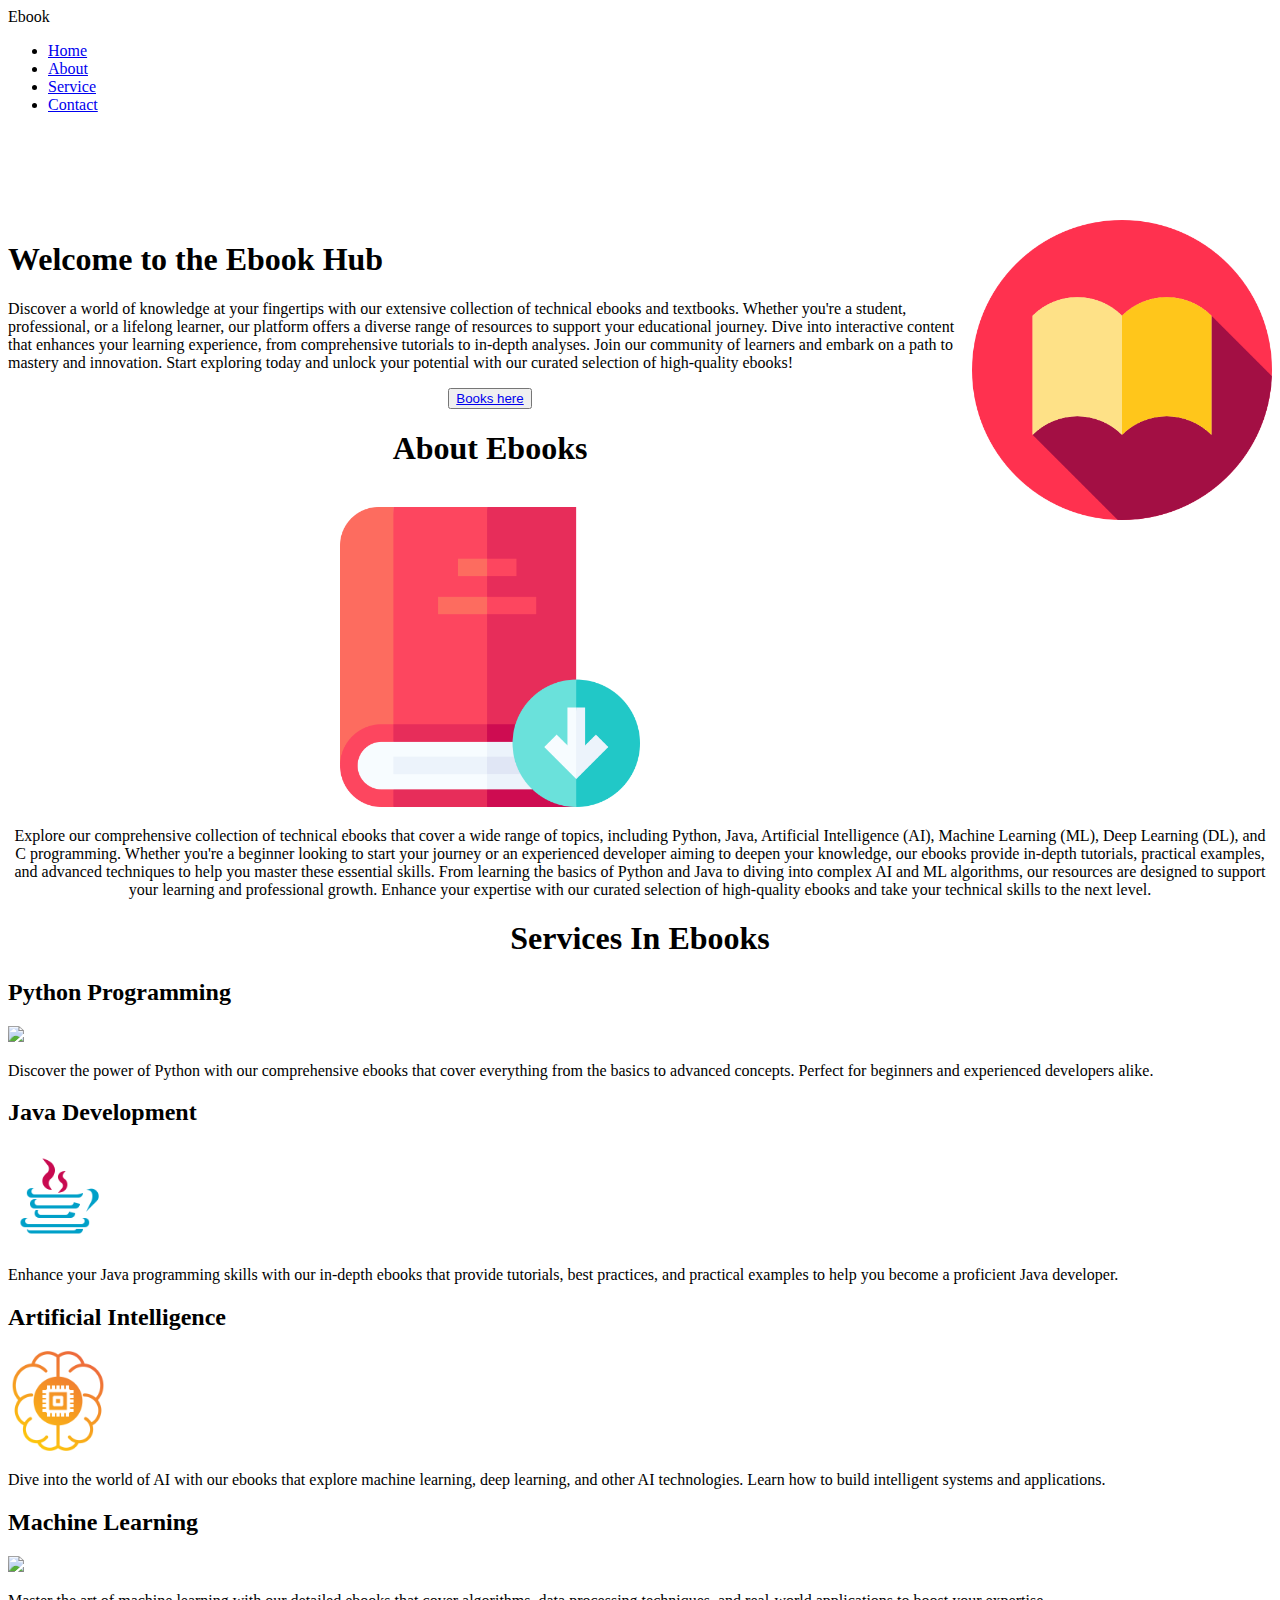
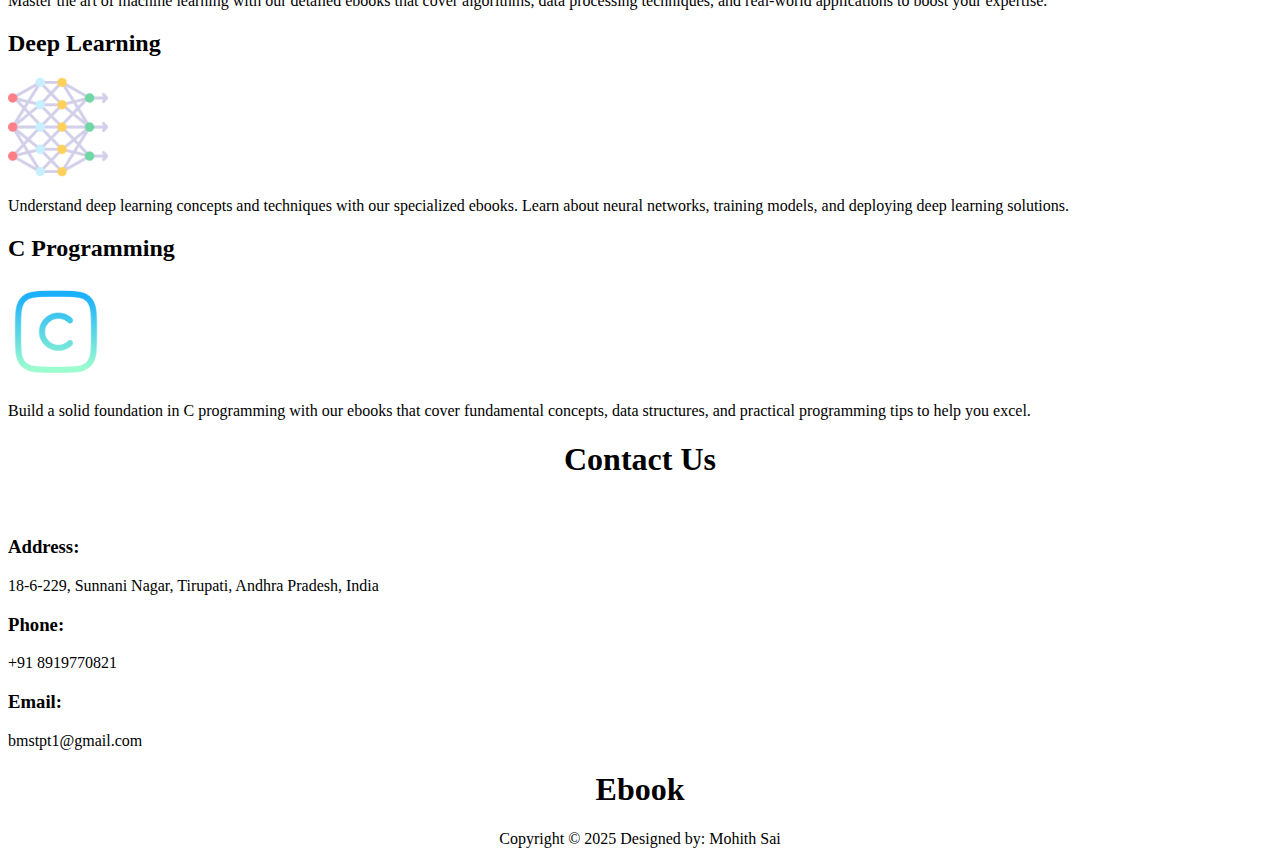
==== index.html @ 36408891 "Add files via upload" ====
<!DOCTYPE html>
<html lang="en">
<head>
    <meta charset="UTF-8">
    <meta name="viewport" content="width=device-width,initial-scale=1.0">
    <title>Ebooks</title>
    <link rel="stylesheet" href="style.css">
</head>
<body>
    <header>
        <div class="logo">Ebook</div>
        <nav class="navbar">
            <ul>
                <li><a href="#Home">Home</a></li>
                <li><a href="#About">About</a></li>
                <li><a href="#Service">Service</a></li>
                <li><a href="#Contact">Contact</a></li>
            </ul>
        </nav>
        <div class="hamburger">
            <div class="line"></div>
            <div class="line"></div>
            <div class="line"></div>
        </div>
    </header>
    <section id="Home">
        <br><br><br><br><br>
        <img src="ebook.png" height="300px" align="right">
        <h1>Welcome to the Ebook Hub</h1>
        <p>Discover a world of knowledge at your fingertips with our extensive collection of technical ebooks and textbooks. Whether you're a student, professional, or a lifelong learner, our platform offers a diverse range of resources to support your educational journey. Dive into interactive content that enhances your learning experience, from comprehensive tutorials to in-depth analyses. Join our community of learners and embark on a path to mastery and innovation. Start exploring today and unlock your potential with our curated selection of high-quality ebooks!</p>
        <center>
            <button><a href="Books.html">Books here</a></button>
        </center>
    </section>
    <section id="About">
        <center>
            <h1>About Ebooks</h1>
            <br>
            <img class="normal" src="download.png" height="300px">
            <p>Explore our comprehensive collection of technical ebooks that cover a wide range of topics, including Python, Java, Artificial Intelligence (AI), Machine Learning (ML), Deep Learning (DL), and C programming. Whether you're a beginner looking to start your journey or an experienced developer aiming to deepen your knowledge, our ebooks provide in-depth tutorials, practical examples, and advanced techniques to help you master these essential skills. From learning the basics of Python and Java to diving into complex AI and ML algorithms, our resources are designed to support your learning and professional growth. Enhance your expertise with our curated selection of high-quality ebooks and take your technical skills to the next level.</p>
        </center>
    </section> 
    <section id="Service">
        <center>
            <h1>Services In Ebooks</h1>
        </center>
        <div class="container"> 
            <div class="service">
                <h2>Python Programming</h2> 
                <img src="python.png" height="100px"> 
                <p>Discover the power of Python with our comprehensive ebooks that cover everything from the basics to advanced concepts. Perfect for beginners and experienced developers alike.</p> 
            </div> 
            <div class="service"> 
                <h2>Java Development</h2> 
                <img src="java.png" height="100px">
                <p>Enhance your Java programming skills with our in-depth ebooks that provide tutorials, best practices, and practical examples to help you become a proficient Java developer.</p>
            </div> 
            <div class="service"> 
                <h2>Artificial Intelligence</h2> 
                <img src="ai.png" height="100px">
                <p>Dive into the world of AI with our ebooks that explore machine learning, deep learning, and other AI technologies. Learn how to build intelligent systems and applications.</p> 
            </div> 
            <div class="service"> 
                <h2>Machine Learning</h2> 
                <img src="robotic.png" height="100px">
                <p>Master the art of machine learning with our detailed ebooks that cover algorithms, data processing techniques, and real-world applications to boost your expertise.</p> 
            </div> 
            <div class="service"> 
                <h2>Deep Learning</h2>
                <img src="deep-learning.png" height="100px">
                <p>Understand deep learning concepts and techniques with our specialized ebooks. Learn about neural networks, training models, and deploying deep learning solutions.</p> 
            </div> 
            <div class="service"> 
                <h2>C Programming</h2> 
                <img src="c-.png" height="100px">
                <p>Build a solid foundation in C programming with our ebooks that cover fundamental concepts, data structures, and practical programming tips to help you excel.</p> 
            </div> 
        </div>
    </section>
    <section id="Contact">
        <center>
            <h1>Contact Us</h1> 
        </center>
        <br>
        <div class="contact-container"> 
            <div class="contact-item"> 
                <h3>Address:</h3> 
                <p>18-6-229, Sunnani Nagar, Tirupati, Andhra Pradesh, India</p> 
            </div> 
            <div class="contact-item"> 
                <h3>Phone:</h3> 
                <p>+91 8919770821</p> 
            </div> 
            <div class="contact-item"> 
                <h3>Email:</h3> 
                <p>bmstpt1@gmail.com</p> 
            </div>
        </div>
    </section>
    <footer> 
        <center>
            <h1>Ebook</h1>
        </center>
        <center>
            <p>Copyright &copy; 2025  Designed by: Mohith Sai</p> 
        </center>
    </footer>
    <script src="script.js"></script>
</body>
</html>
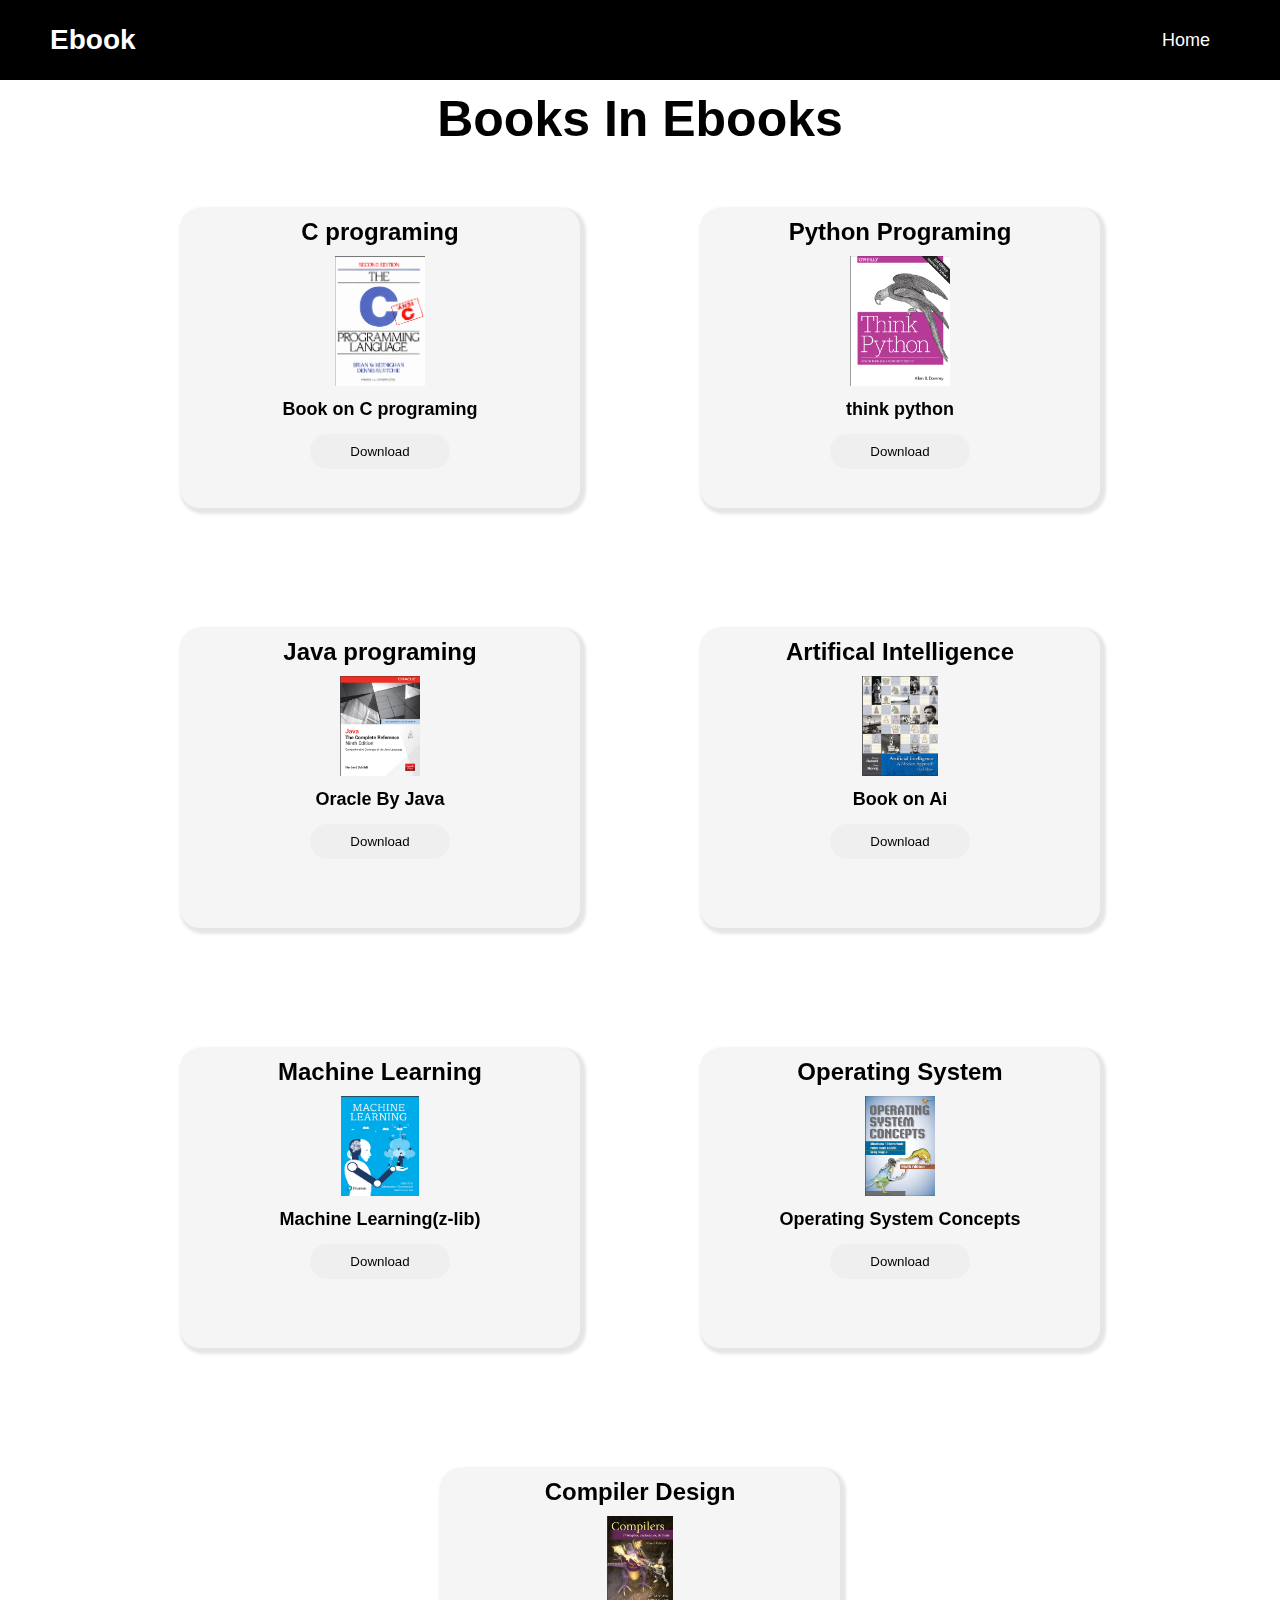
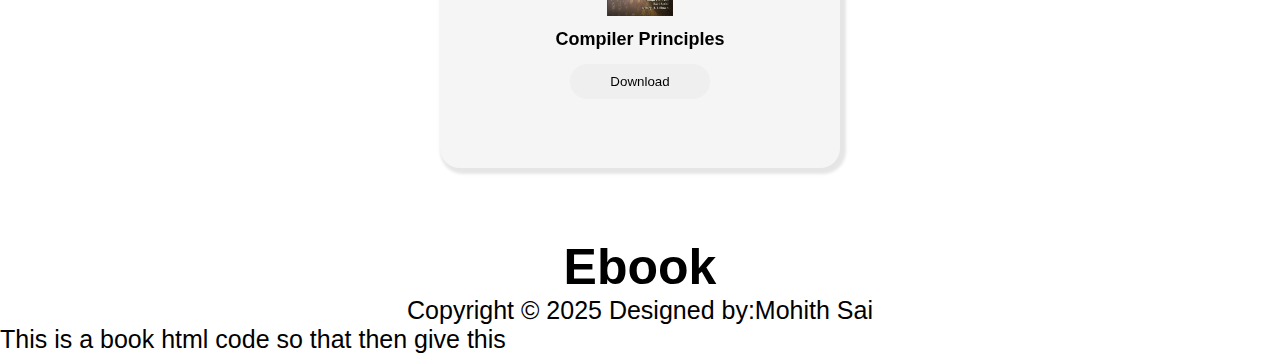
==== commit fb3a642d: "Update index.html" ====
--- a/index.html
+++ b/index.html
@@ -1,21 +1,21 @@
 <!DOCTYPE html>
-<html lang="en">
+<html lang="eng">
+<meta charset="UTF-8">
+<meta name="viewport" content="width=device-width,initial-scale=1.0">
 <head>
-    <meta charset="UTF-8">
-    <meta name="viewport" content="width=device-width,initial-scale=1.0">
-    <title>Ebooks</title>
-    <link rel="stylesheet" href="style.css">
+    <title>
+       Ebooks
+        </title>
+        <link rel="stylesheet" href="style.css">
 </head>
 <body>
     <header>
         <div class="logo">Ebook</div>
         <nav class="navbar">
-            <ul>
-                <li><a href="#Home">Home</a></li>
-                <li><a href="#About">About</a></li>
-                <li><a href="#Service">Service</a></li>
-                <li><a href="#Contact">Contact</a></li>
-            </ul>
+        <ul>
+        <li>
+        <a href="index.html">Home</a>
+        </li>
         </nav>
         <div class="hamburger">
             <div class="line"></div>
@@ -23,88 +23,88 @@
             <div class="line"></div>
         </div>
     </header>
-    <section id="Home">
-        <br><br><br><br><br>
-        <img src="ebook.png" height="300px" align="right">
-        <h1>Welcome to the Ebook Hub</h1>
-        <p>Discover a world of knowledge at your fingertips with our extensive collection of technical ebooks and textbooks. Whether you're a student, professional, or a lifelong learner, our platform offers a diverse range of resources to support your educational journey. Dive into interactive content that enhances your learning experience, from comprehensive tutorials to in-depth analyses. Join our community of learners and embark on a path to mastery and innovation. Start exploring today and unlock your potential with our curated selection of high-quality ebooks!</p>
-        <center>
-            <button><a href="Books.html">Books here</a></button>
-        </center>
-    </section>
-    <section id="About">
-        <center>
-            <h1>About Ebooks</h1>
-            <br>
-            <img class="normal" src="download.png" height="300px">
-            <p>Explore our comprehensive collection of technical ebooks that cover a wide range of topics, including Python, Java, Artificial Intelligence (AI), Machine Learning (ML), Deep Learning (DL), and C programming. Whether you're a beginner looking to start your journey or an experienced developer aiming to deepen your knowledge, our ebooks provide in-depth tutorials, practical examples, and advanced techniques to help you master these essential skills. From learning the basics of Python and Java to diving into complex AI and ML algorithms, our resources are designed to support your learning and professional growth. Enhance your expertise with our curated selection of high-quality ebooks and take your technical skills to the next level.</p>
-        </center>
-    </section> 
-    <section id="Service">
-        <center>
-            <h1>Services In Ebooks</h1>
-        </center>
-        <div class="container"> 
-            <div class="service">
-                <h2>Python Programming</h2> 
-                <img src="python.png" height="100px"> 
-                <p>Discover the power of Python with our comprehensive ebooks that cover everything from the basics to advanced concepts. Perfect for beginners and experienced developers alike.</p> 
-            </div> 
-            <div class="service"> 
-                <h2>Java Development</h2> 
-                <img src="java.png" height="100px">
-                <p>Enhance your Java programming skills with our in-depth ebooks that provide tutorials, best practices, and practical examples to help you become a proficient Java developer.</p>
-            </div> 
-            <div class="service"> 
-                <h2>Artificial Intelligence</h2> 
-                <img src="ai.png" height="100px">
-                <p>Dive into the world of AI with our ebooks that explore machine learning, deep learning, and other AI technologies. Learn how to build intelligent systems and applications.</p> 
-            </div> 
-            <div class="service"> 
-                <h2>Machine Learning</h2> 
-                <img src="robotic.png" height="100px">
-                <p>Master the art of machine learning with our detailed ebooks that cover algorithms, data processing techniques, and real-world applications to boost your expertise.</p> 
-            </div> 
-            <div class="service"> 
-                <h2>Deep Learning</h2>
-                <img src="deep-learning.png" height="100px">
-                <p>Understand deep learning concepts and techniques with our specialized ebooks. Learn about neural networks, training models, and deploying deep learning solutions.</p> 
-            </div> 
-            <div class="service"> 
-                <h2>C Programming</h2> 
-                <img src="c-.png" height="100px">
-                <p>Build a solid foundation in C programming with our ebooks that cover fundamental concepts, data structures, and practical programming tips to help you excel.</p> 
-            </div> 
-        </div>
-    </section>
-    <section id="Contact">
-        <center>
-            <h1>Contact Us</h1> 
-        </center>
-        <br>
-        <div class="contact-container"> 
-            <div class="contact-item"> 
-                <h3>Address:</h3> 
-                <p>18-6-229, Sunnani Nagar, Tirupati, Andhra Pradesh, India</p> 
-            </div> 
-            <div class="contact-item"> 
-                <h3>Phone:</h3> 
-                <p>+91 8919770821</p> 
-            </div> 
-            <div class="contact-item"> 
-                <h3>Email:</h3> 
-                <p>bmstpt1@gmail.com</p> 
-            </div>
-        </div>
-    </section>
-    <footer> 
-        <center>
-            <h1>Ebook</h1>
-        </center>
-        <center>
-            <p>Copyright &copy; 2025  Designed by: Mohith Sai</p> 
-        </center>
-    </footer>
-    <script src="script.js"></script>
+<section id="Home" class="sections">
+            <center>
+                <h1>Books In Ebooks</h1>
+            </center>
+            <div class="containers"> 
+                <div class="services">
+                    <center>
+                    <h1>C programing</h1>
+                    <img src="Screenshot 2025-01-05 115422.png" class="one" height="130px">
+                    <h2>Book on C programing</h2>
+                    <br>
+                    <button><a href="CP.pdf" download="CP.pdf">Download</a></button>
+                    </center>
+                    </div>
+                <div class="services"> 
+                    <center>
+                        <h1>Python Programing</h1>
+                        <img src="Screenshot 2025-01-05 120702.png" class="one" height="130px">
+                        <h2>think python</h2>
+                        <br>
+                        <button><a href="think-python-2nd.pdf" download="think-python-2nd.pdf">Download</a></button>
+                        </center>
+                   </div>
+                    <div class="services"> 
+                        <center>
+                            <h1>Java programing</h1>
+                            <img src="Screenshot 2025-01-05 115302.png" class="one" height="100px">
+                            <h2>Oracle By Java</h2>
+                            <br>
+                            <button><a href="javathecompletereference.pdf" download="javathecompletereference.pdf">Download</a></button>
+                            </center>
+                    </div> 
+                    <div class="services">
+                        <center>
+                            <h1>Artifical Intelligence</h1>
+                            <img src="Screenshot 2025-01-05 120744.png" class="one" height="100px">
+                            <h2>Book on Ai</h2>
+                            <br>
+                            <button><a href="AI_Russell_Norvig.pdf" download="AI_Russell_Norvig.pdf">Download</a></button>
+                            </center>
+                    </div>
+                <div class="services"> 
+                    <center>
+                        <h1>Machine Learning</h1>
+                        <img src="Screenshot 2025-01-05 115211.png" class="one" height="100px">
+                        <h2>Machine Learning(z-lib)</h2>
+                        <br>
+                        <button><a href="Machine Learning ( etc.) (z-lib.org).pdf" download="Machine Learning ( etc.) (z-lib.org).pdf">Download</a></button>
+                        </center>
+                   </div>
+                    <div class="services"> 
+                        <center>
+                            <h1>Operating System</h1>
+                            <img src="Screenshot 2025-01-05 115355.png"class="one"  height="100px">
+                            <h2>Operating System Concepts</h2>
+                            <br>
+                            <button><a href="Abraham Silberschatz-Operating System Concepts (9th,2012_12).pdf" download="Abraham Silberschatz-Operating System Concepts (9th,2012_12).pdf">Download</a></button>
+                            </center>
+                    </div> 
+                    
+                    <div class="services">
+                        <center>
+                            <h1>Compiler Design</h1>
+                            <img src="Screenshot 2025-01-05 115330.png" class="one" height="100px">
+                            <h2>Compiler Principles</h2>
+                            <br>
+                            <button><a href="Compilers - Principles, Techniques, and Tools (2006).pdf" download="Compilers - Principles, Techniques, and Tools (2006).pdf">Download</a></button>
+                            </center>
+                    </div>
+                    
+                            
+                </div>
+        </section>
+<footer> 
+<center>
+<h1>Ebook</h1>
+</center>
+<center>
+<p>Copyright &copy; 2025  Designed by:Mohith Sai</p> 
+</center>
+</footer>
+<script src="script.js"></script>
 </body>
 </html>
+ This is a book html code so that then give this --- a/style.css
+++ b/style.css
@@ -0,0 +1,223 @@
+* {
+    margin: 0;
+    padding: 0;
+    box-sizing: border-box;
+    list-style: none;
+    text-decoration: none;
+}
+
+html {
+    scroll-behavior: smooth;
+}
+
+body {
+    font-size: 25px;
+    color: black;
+    font-family: Arial, Helvetica, sans-serif;
+}
+
+button, a {
+    border: 1px;
+    padding: 10px 20px;
+    color: black;
+    border-radius: 20px;
+}
+
+button:hover, a:hover {
+    background-color: red;
+    color: white;
+}
+
+header{
+    position: sticky;
+    top:0;
+    width:100%;
+    height:80px;
+    background:black;
+    color:white;
+    display:flex;
+    justify-content:space-between;
+    align-items:center;
+    padding:0 100px;
+    z-index:10;
+}
+    
+
+.logo {
+    font-size: 28px;
+    font-weight: bold;
+}
+
+.navbar ul {
+    display: flex;
+}
+
+.navbar ul li a{
+    display:block;
+    padding:10px 20px;
+    font-size:18px;
+    color:white;
+    cursor:pointer;
+}
+.navbar ul li a:hover{
+    text-decoration:underline;
+}
+
+.hamburger {
+    display: none;
+}
+
+.container, .containers {
+    display: flex;
+    align-items: center;
+    justify-content: center;
+    flex-wrap: wrap;
+}
+
+.service, .services {
+    width: 400px;
+    height: 300px;
+    padding: 10px;
+    border-radius: 20px;
+    background: whitesmoke;
+    justify-content: space-around;
+    color: black;
+    align-items: center;
+    font-size: 12px;
+    display: inline-block;
+    margin: 60px;
+    box-shadow: 3px 3px 3px 3px rgba(0, 0, 0, 0.1);
+    backdrop-filter: blur(10px);
+}
+
+section {
+    padding: 100px;
+}
+
+.sections {
+    padding: 10px;
+}
+
+img {
+    margin: 10px;
+}
+
+.normal {
+    margin: 0px;
+}
+
+.contact-container {
+    display: flex;
+    flex-direction: column;
+    align-items: flex-start;
+    padding: 20px;
+    border: 1px solid #ccc;
+    border-radius: 10px;
+    max-width: 400px;
+    margin: auto;
+    box-shadow: 0 4px 8px rgba(0, 0, 0, 0.1);
+}
+
+.contact-item {
+    margin-bottom: 15px;
+}
+
+.contact-item h3 {
+    margin: 0;
+    font-size: 1.2em;
+}
+
+.contact-item p {
+    margin: 5px 0 0;
+    font-size: 1em;
+}
+
+
+
+@media (max-width: 1320px) {
+    header {
+        padding: 0 50px;
+    }
+}
+
+@media (max-width: 1100px) {
+    header {
+        padding: 0 30px;
+    }
+}
+
+@media (max-width: 600px) {
+    img {
+        width: 100%;
+        height: auto;
+        margin: 0px;
+    }
+
+    .one {
+        width: auto;
+        height: 150px;
+        margin: 0px;
+    }
+
+    body {
+        font-size: 1rem;
+    }
+
+    .hamburger{
+        display:block;
+        cursor:pointer;
+    }
+    .hamburger .line{
+        width:30px;
+        height:3px;
+        background:white;
+        margin:6px 0px;
+    }
+
+    section {
+        padding: 20px;
+    }
+
+    .navbar{
+        height:0px;
+        position:absolute;
+        z-index:1000;
+        overflow:hidden;
+        top:80px;
+        left:0px;
+        right:0px;
+        transition:0.5s;
+        width:100vw;
+        background:black;
+    }
+
+    .navbar ul{
+        display:block;
+        width:fit-content;
+        text-align:center;
+        margin:80px auto 0px auto;
+        transition:1s;
+        opacity:0;
+    }
+
+    .navbar ul li a{
+        margin-bottom:12px;
+        transition:1s;
+    }
+    .navbar.active{
+        height:450px;
+    }
+    .navbar.active ul{
+        opacity:1;
+    }
+
+    .container {
+        justify-content: space-around;
+    }
+
+    .service {
+        margin: 1rem;
+        height: auto;
+    }
+}
+Here it is combined index html and book html links 